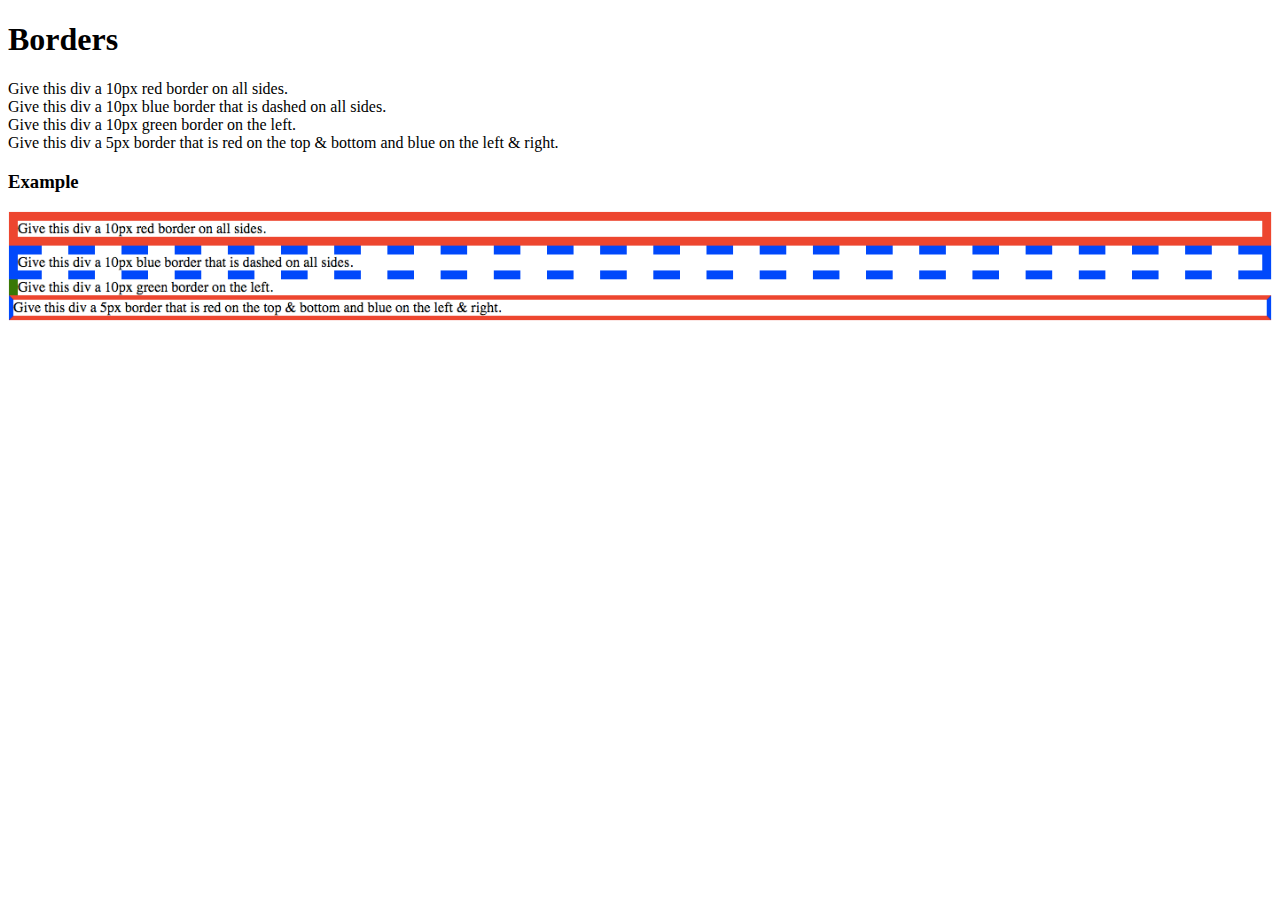
==== 003-Borders/index.html @ 52956e75 "Initial commit." ====
<!doctype html>
<html>
<head>
<title>Borders</title>
<link rel="stylesheet" type="text/css" href="app.css">
</head>
<body>

<h1>Borders</h1>

<div>
  Give this div a 10px red border on all sides.
</div>

<div>
  Give this div a 10px blue border that is dashed on all sides.
</div>

<div>
  Give this div a 10px green border on the left.
</div>

<div class="flag">
  Give this div a 5px border that is red on the top &amp; bottom and blue on the left &amp; right.
</div>

<h3>Example</h3>
<img src="img/example.png">

<script src="app.js" type="text/javascript" charset="utf-8"></script>
</body>
</html>
---- 003-Borders/app.css ----
img {
  max-width: 100%;
}

/* Code Under This Line */
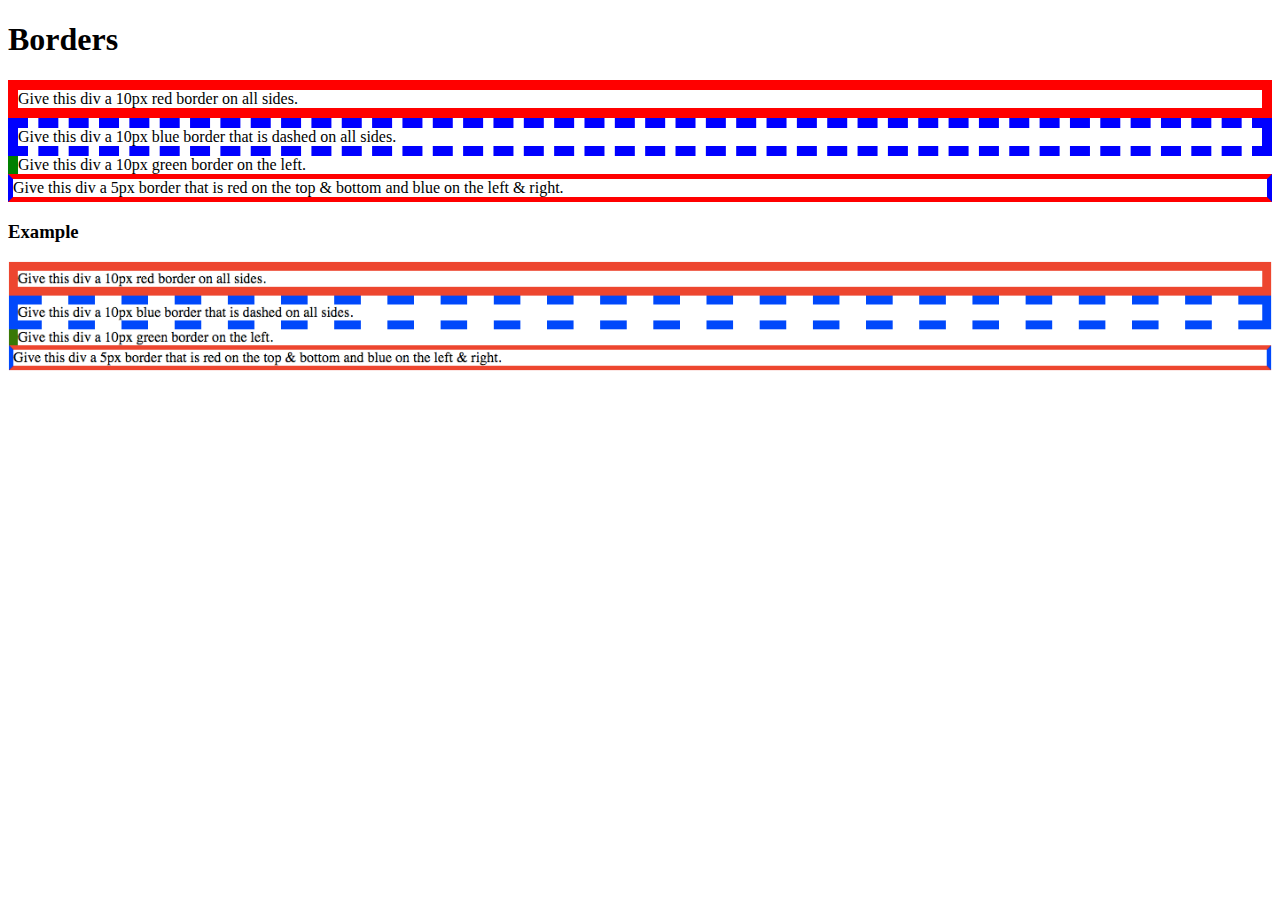
==== commit e51fb036: "Completed Margin" ====
--- a/003-Borders/index.html
+++ b/003-Borders/index.html
@@ -8,15 +8,15 @@
 
 <h1>Borders</h1>
 
-<div>
+<div class="a">
   Give this div a 10px red border on all sides.
 </div>
 
-<div>
+<div class="b">
   Give this div a 10px blue border that is dashed on all sides.
 </div>
 
-<div>
+<div class="c">
   Give this div a 10px green border on the left.
 </div>
 
--- a/003-Borders/app.css
+++ b/003-Borders/app.css
@@ -2,4 +2,21 @@
   max-width: 100%;
 }
 
-/* Code Under This Line */
+.a {
+  border: 10px solid red;
+}
+
+.b {
+  border: 10px dashed blue;
+}
+
+.c {
+  border-left: 10px solid green;
+}
+
+.flag {
+  border-top: 5px solid red;
+  border-bottom: 5px solid red;
+  border-left: 5px solid blue;
+  border-right: 5px solid blue;
+}
